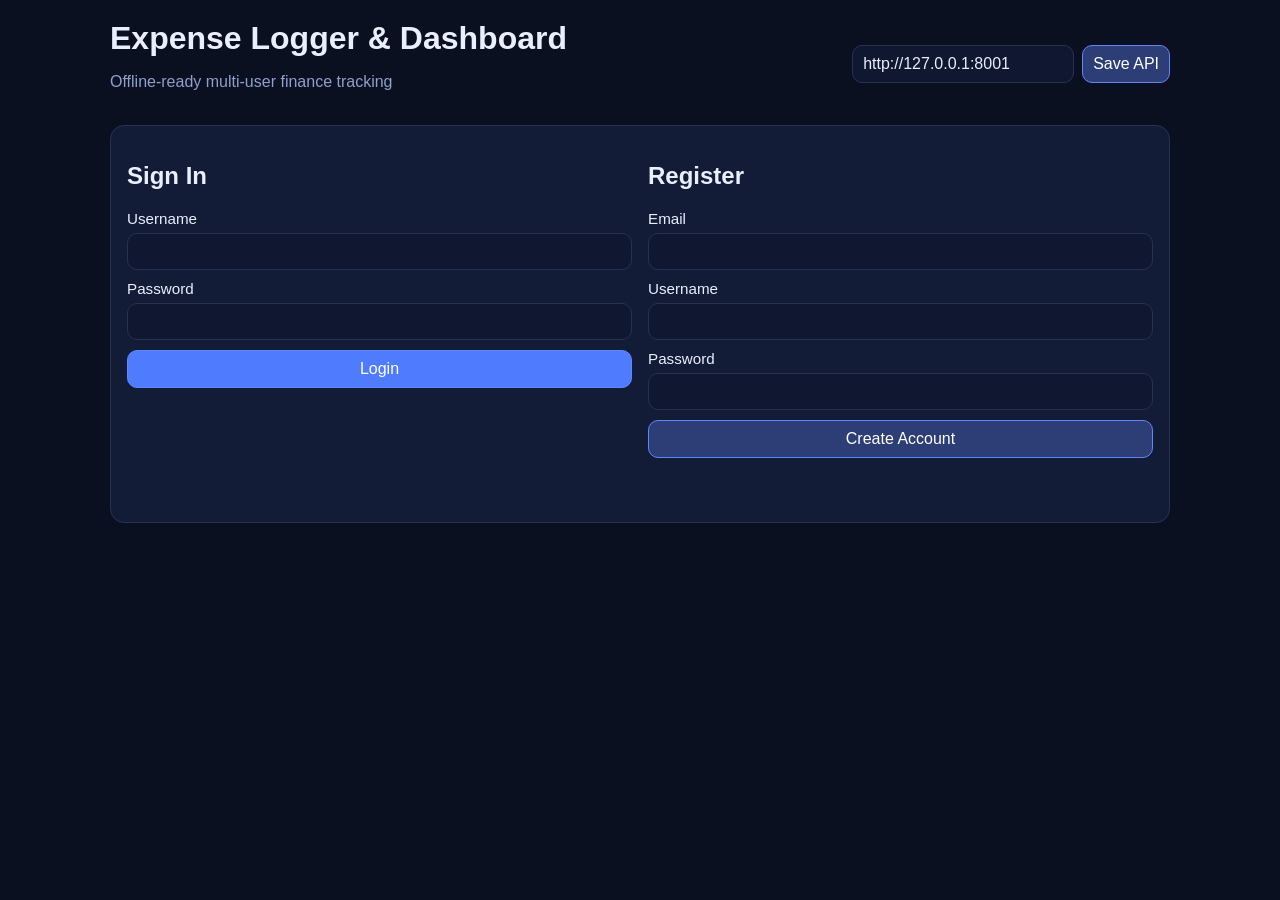
==== static/index.html @ 11ed67d4 "pivot WealthManager into air-gapped expense logger Replace portfolio and market features with a stat" ====
<!doctype html>
<html lang="en">
<head>
  <meta charset="UTF-8">
  <meta name="viewport" content="width=device-width, initial-scale=1.0">
  <title>WealthManager Expense Dashboard</title>
  <link rel="stylesheet" href="./style.css">
</head>
<body>
  <div class="app">
    <header class="topbar">
      <div>
        <h1>Expense Logger & Dashboard</h1>
        <p class="muted">Offline-ready multi-user finance tracking</p>
      </div>
      <div class="topbar-actions">
        <input id="api-base-input" type="text" placeholder="API base URL">
        <button id="save-api-btn" class="btn btn-secondary">Save API</button>
        <button id="logout-btn" class="btn btn-ghost hidden">Logout</button>
      </div>
    </header>

    <section id="auth-panel" class="card auth-grid">
      <div>
        <h2>Sign In</h2>
        <form id="login-form" class="stack">
          <label>Username <input name="username" type="text" required></label>
          <label>Password <input name="password" type="password" required></label>
          <button class="btn" type="submit">Login</button>
        </form>
      </div>
      <div>
        <h2>Register</h2>
        <form id="register-form" class="stack">
          <label>Email <input name="email" type="email" required></label>
          <label>Username <input name="username" type="text" required></label>
          <label>Password <input name="password" type="password" required></label>
          <button class="btn btn-secondary" type="submit">Create Account</button>
        </form>
      </div>
      <p id="auth-msg" class="full-row muted"></p>
    </section>

    <section id="dashboard-panel" class="hidden">
      <div class="grid-2">
        <div class="card">
          <h3>Log New Expense</h3>
          <form id="expense-form" class="stack">
            <label>Amount <input name="amount" type="number" step="0.01" min="0.01" required></label>
            <label>Category
              <select name="category_id" id="category-select" required></select>
            </label>
            <label>Description <input name="description" type="text" maxlength="255" required></label>
            <label>Date <input name="date" type="date" required></label>
            <button class="btn" type="submit">Add Expense</button>
          </form>
          <p id="expense-msg" class="muted"></p>
        </div>

        <div class="card">
          <h3>Monthly Summary</h3>
          <div class="metric-grid">
            <div class="metric">
              <span class="label">Total This Month</span>
              <span class="value" id="total-month">$0.00</span>
            </div>
          </div>
          <div>
            <h4>By Category</h4>
            <div id="category-bars" class="bars"></div>
          </div>
        </div>
      </div>

      <div class="card">
        <h3>Recent Expenses</h3>
        <table>
          <thead>
            <tr>
              <th>Date</th>
              <th>Category</th>
              <th>Description</th>
              <th>Amount</th>
              <th>Action</th>
            </tr>
          </thead>
          <tbody id="expenses-tbody"></tbody>
        </table>
      </div>
    </section>
  </div>

  <script type="module" src="./app.js"></script>
</body>
</html>
---- static/style.css ----
:root {
  --bg: #0a1020;
  --panel: #131c36;
  --muted: #8ea0cb;
  --text: #e9efff;
  --line: #273253;
  --accent: #4f7cff;
  --accent2: #1fbf9b;
  --danger: #ff6b81;
}

* { box-sizing: border-box; }
body {
  margin: 0;
  background: var(--bg);
  color: var(--text);
  font-family: Inter, Segoe UI, Arial, sans-serif;
}

.app { max-width: 1100px; margin: 0 auto; padding: 20px; }
.hidden { display: none !important; }
.muted { color: var(--muted); }

.topbar {
  display: flex;
  justify-content: space-between;
  align-items: center;
  gap: 12px;
  margin-bottom: 18px;
}

.topbar h1 { margin: 0; }
.topbar-actions { display: flex; gap: 8px; align-items: center; }

.card {
  background: var(--panel);
  border: 1px solid var(--line);
  border-radius: 14px;
  padding: 16px;
  margin-bottom: 14px;
}

.stack { display: grid; gap: 10px; }
.auth-grid {
  display: grid;
  grid-template-columns: 1fr 1fr;
  gap: 16px;
}
.full-row { grid-column: 1 / -1; }

.grid-2 {
  display: grid;
  grid-template-columns: 1fr 1fr;
  gap: 14px;
}

label { display: grid; gap: 6px; font-size: 0.95rem; }
input, select, button {
  border: 1px solid var(--line);
  background: #0f1731;
  color: var(--text);
  border-radius: 10px;
  padding: 9px 10px;
  font: inherit;
}

.btn { background: var(--accent); border-color: #6086ff; color: #fff; cursor: pointer; }
.btn-secondary { background: #2d3e76; }
.btn-ghost { background: transparent; }
.btn-danger { background: var(--danger); border-color: #ff8496; }

.metric-grid { display: grid; grid-template-columns: 1fr; margin-bottom: 10px; }
.metric .label { color: var(--muted); display: block; }
.metric .value { font-size: 1.35rem; font-weight: 700; }

.bars { display: grid; gap: 8px; }
.bar-row { display: grid; grid-template-columns: 120px 1fr 90px; gap: 8px; align-items: center; }
.bar-track { background: #1a2447; border-radius: 999px; overflow: hidden; height: 10px; }
.bar-fill { background: linear-gradient(90deg, var(--accent), var(--accent2)); height: 100%; }

table { width: 100%; border-collapse: collapse; }
th, td {
  text-align: left;
  border-bottom: 1px solid var(--line);
  padding: 9px 6px;
}
th { color: var(--muted); }

@media (max-width: 860px) {
  .auth-grid, .grid-2 { grid-template-columns: 1fr; }
  .topbar { flex-direction: column; align-items: flex-start; }
  .topbar-actions { width: 100%; flex-wrap: wrap; }
}
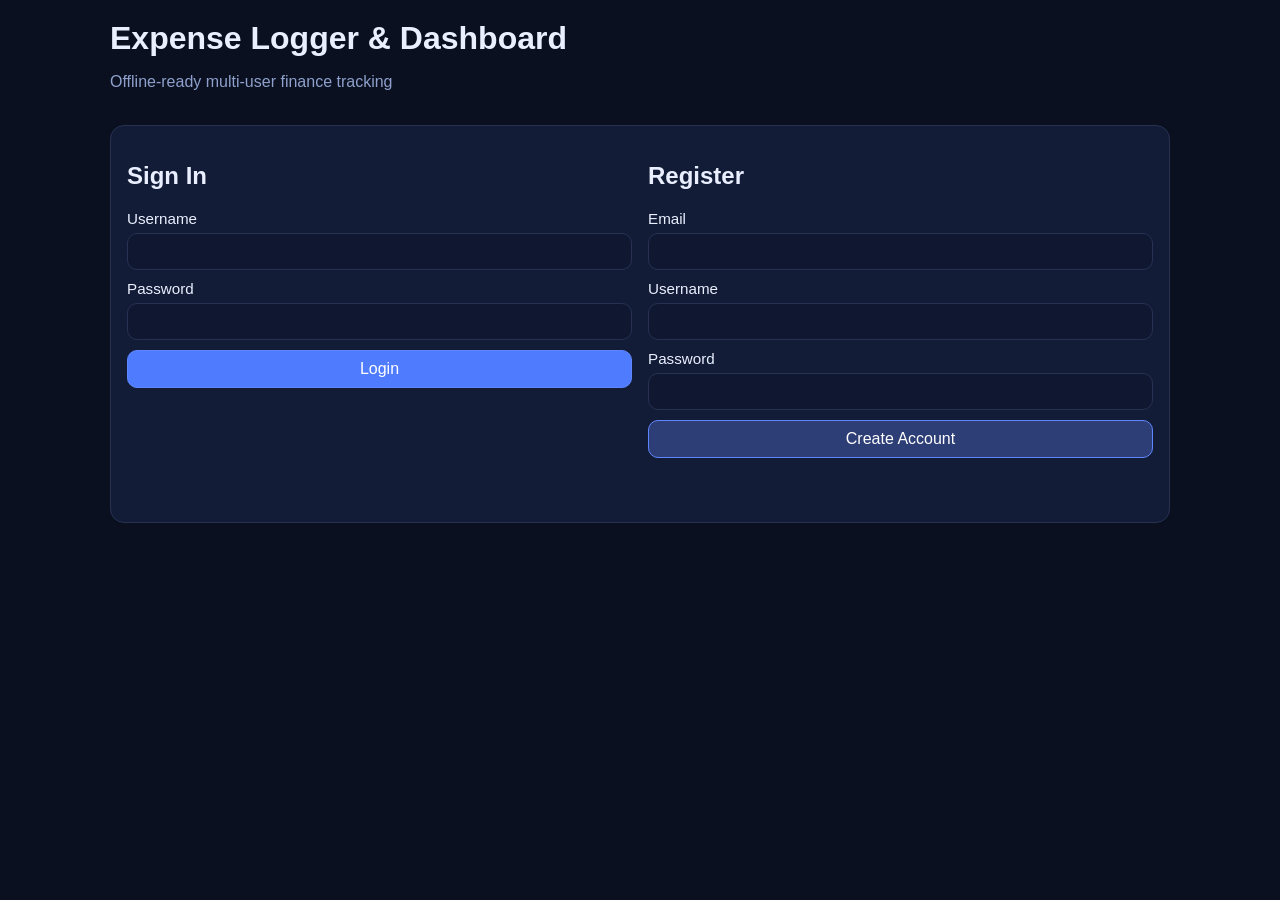
==== commit 777a5015: "Remove API input and save button from header Removed API base URL input and save button from the top" ====
--- a/static/index.html
+++ b/static/index.html
@@ -14,8 +14,6 @@
         <p class="muted">Offline-ready multi-user finance tracking</p>
       </div>
       <div class="topbar-actions">
-        <input id="api-base-input" type="text" placeholder="API base URL">
-        <button id="save-api-btn" class="btn btn-secondary">Save API</button>
         <button id="logout-btn" class="btn btn-ghost hidden">Logout</button>
       </div>
     </header>
